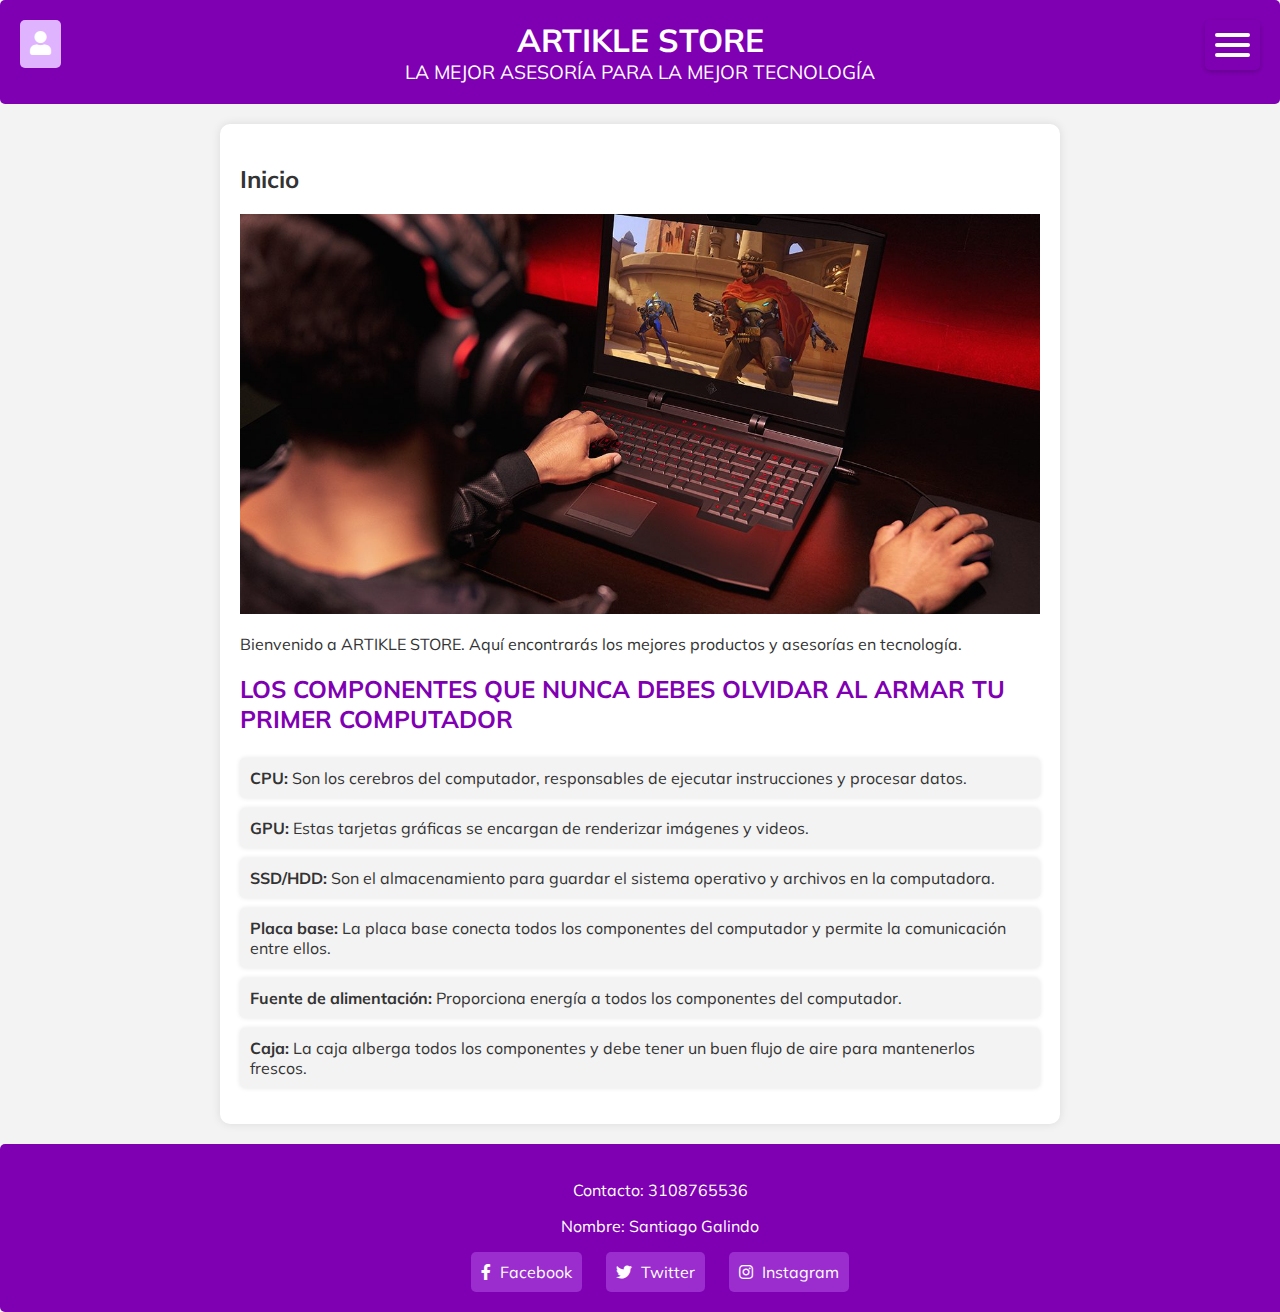
==== index.html @ 76ae7bc3 "Index" ====
<!DOCTYPE html>
<html lang="es">
<head>
  <meta charset="UTF-8">
  <meta name="viewport" content="width=device-width, initial-scale=1.0">
  <title>ARTIKLE STORE</title>
  <link rel="stylesheet" href="ARTIKLE.css">
  <link rel="stylesheet" href="https://cdnjs.cloudflare.com/ajax/libs/font-awesome/5.15.4/css/all.min.css">
  <link href="https://fonts.googleapis.com/css2?family=Muli:wght@400;700&display=swap" rel="stylesheet">
</head>
<body>
  <header>
    <div id="user-menu">
      <button id="user-button"><i class="fas fa-user"></i></button>
      <ul id="auth-menu" class="content">
        <li><a href="#login">Iniciar Sesión</a></li>
        <li><a href="#register">Registrarse</a></li>
      </ul>
    </div>
    <a href="#home" id="home-link">
      <h1>ARTIKLE STORE</h1>
    </a>
    <p>LA MEJOR ASESORÍA PARA LA MEJOR TECNOLOGÍA</p>
  </header>
  <div id="toggleTabs" class="menu-icon">
    <div></div>
    <div></div>
    <div></div>
  </div>
  <ul id="tabs">
    <li><a href="#home" class="active">Inicio</a></li>
    <li><a href="#categories">Categorías</a></li>
    <li><a href="#contact">Contacto</a></li>
    <li><a href="#blog">Blog</a></li>
    <li><a href="#reviews">Reseñas</a></li>
  </ul>
  <div id="container">
    <!-- Sección de reseñas -->
    <div class="content" id="reviews">
      <h2>Reseñas</h2>
      <div id="reviews-list">
        <!-- Aquí se mostrarán las reseñas aprobadas -->
        <div class="review">
          <strong>Zanthy:</strong> La mejor asesoria
        </div>
        <div class="review">
          <strong>Malena26:</strong> Gracias por el apoyo
        </div>
      </div>
      <button id="add-review-button">Añadir Reseña</button>
      <div id="review-form-container" style="display: none;">
        <!-- Formulario para dejar una reseña -->
        <h3>Deja tu reseña</h3>
        <form id="review-form">
          <label for="review-text">Tu reseña:</label>
          <textarea id="review-text" name="review-text" rows="4" required></textarea>
          <button type="submit">Enviar</button>
        </form>
      </div>
    </div>
    
    <!-- Sección de inicio -->
    <div class="content show" id="home">
      <h2>Inicio</h2>
      <img src="BANER.jpg" alt="Imagen de Inicio">
      <p>Bienvenido a ARTIKLE STORE. Aquí encontrarás los mejores productos y asesorías en tecnología.</p>
      <h3>LOS COMPONENTES QUE NUNCA DEBES OLVIDAR AL ARMAR TU PRIMER COMPUTADOR</h3>
      <ul>
        <li><strong>CPU:</strong> Son los cerebros del computador, responsables de ejecutar instrucciones y procesar datos.</li>
        <li><strong>GPU:</strong> Estas tarjetas gráficas se encargan de renderizar imágenes y videos.</li>
        <li><strong>SSD/HDD:</strong> Son el almacenamiento para guardar el sistema operativo y archivos en la computadora.</li>
        <li><strong>Placa base:</strong> La placa base conecta todos los componentes del computador y permite la comunicación entre ellos.</li>
        <li><strong>Fuente de alimentación:</strong> Proporciona energía a todos los componentes del computador.</li>
        <li><strong>Caja:</strong> La caja alberga todos los componentes y debe tener un buen flujo de aire para mantenerlos frescos.</li>
      </ul>
    </div>

    <!-- Sección de registro -->
    <div class="content" id="register">
      <h2>Registrarse</h2>
      <form id="register-form">
        <!-- Campos para registro -->
        <label for="fullname">Nombre Completo:</label>
        <input type="text" id="fullname" name="fullname"><br>
        <label for="email">Correo Electrónico:</label>
        <input type="email" id="email" name="email"><br>
        <label for="new-username">Nombre de Usuario:</label>
        <input type="text" id="new-username" name="new-username"><br>
        <label for="new-password">Contraseña:</label>
        <input type="password" id="new-password" name="new-password"><br>
        <label for="confirm-password">Confirmar Contraseña:</label>
        <input type="password" id="confirm-password" name="confirm-password"><br>
        <button type="submit">Registrarse</button>
      </form>
    </div>
    
    <!-- Sección de inicio de sesión -->
    <div class="content" id="login">
      <h2>Iniciar Sesión</h2>
      <form id="login-form">
        <label for="login-username">Nombre de Usuario:</label>
        <input type="text" id="login-username" name="login-username" required>
        <label for="login-password">Contraseña:</label>
        <input type="password" id="login-password" name="login-password" required>
        <button type="submit">Ingresar</button>
      </form>
    </div>
    
    <!-- Sección de categorías -->
    <div class="content" id="categories">
      <h2>Categorías</h2>
      <div class="category-buttons">
        <!-- Botones para cada categoría -->
        <button class="category-button">CPU</button>
        <button class="category-button">GPU</button>
        <button class="category-button">RAM</button>
        <button class="category-button">Placa Base</button>
        <button class="category-button">Almacenamiento</button>
        <button class="category-button">Fuente de Alimentación</button>
        <button class="category-button">Sistema de Enfriamiento</button>
        <button class="category-button">Caja</button>
        <button class="category-button">Monitor</button>
        <button class="category-button">Teclado</button>
        <button class="category-button">Ratón</button>
      </div>
    </div>

    <!-- Sección de contacto -->
    <div id="contact" class="content">
      <h2>Contacto</h2>
      <form id="contact-form">
        <label for="name">Nombre:</label>
        <input type="text" id="name" name="name" required>
        <label for="email">Correo Electrónico:</label>
        <input type="email" id="email" name="email" required>
        <label for="phone">Celular:</label>
        <input type="tel" id="phone" name="phone" required>
        <label for="message">Mensaje:</label>
        <textarea id="message" name="message" rows="4" required></textarea>
        
        <button type="submit">Enviar</button>
      </form>
    </div>

    <!-- Sección del blog -->
    <div class="content" id="blog">
      <h2>Blog</h2>
      <p>Nos encontramos trabajando para su servicio.</p>
    </div>
  </div>

  <!-- Pie de página -->
  <footer>
    <div class="contact-info">
      <p>Contacto: 3108765536</p>
      <p>Nombre: Santiago Galindo</p>
    </div>
    <div class="social-media">
      <a href="https://www.facebook.com" target="_blank"><i class="fab fa-facebook-f"></i> Facebook</a>
      <a href="https://www.twitter.com" target="_blank"><i class="fab fa-twitter"></i> Twitter</a>
      <a href="https://www.instagram.com" target="_blank"><i class="fab fa-instagram"></i> Instagram</a>
    </div>
  </footer>

  <!-- Enlace al archivo JavaScript -->
  <script src="ARTIKLE.js"></script>
</body>
---- ARTIKLE.css ----
body {
  display: flex;
  flex-direction: column;
  min-height: 100vh;
  font-family: 'Muli', sans-serif; /* Cambiar la fuente a Muli */
  background-color: #f3f3f3;
  color: #333;
  margin: 0;
  padding: 0;
}

header {
  text-align: center;
  background-color: #7f00b2; /* Color morado */
  color: white;
  padding: 20px;
  border-radius: 5px;
  margin-bottom: 20px;
  position: relative;
}

header h1 {
  margin: 0;
  font-size: 2em;
}

header p {
  margin: 0;
  font-size: 1.2em;
}

#home-link {
  text-decoration: none;
  color: white;
}

#home-link:hover {
  text-decoration: underline;
}

#user-menu {
  position: absolute;
  top: 20px;
  left: 20px;
}

#user-button {
  background: #e0b3ff;
  border: none;
  color: white;
  font-size: 1.5em;
  cursor: pointer;
  padding: 10px;
  border-radius: 5px;
  transition: background-color 0.3s ease; /* Transición suave */
}

#user-button:hover {
  background: #d1a3ff; /* Morado aún más claro al pasar el ratón */
}

#auth-menu {
  display: none;
  list-style: none;
  padding: 0;
  margin: 0;
  position: absolute;
  top: 40px;
  left: 0;
  background-color: #7f00b2; 
  border-radius: 5px;
  box-shadow: 0 2px 5px rgba(0, 0, 0, 0.2);
}

#auth-menu li {
  margin: 0;
}

#auth-menu li a {
  color: white;
  text-decoration: none;
  padding: 10px 15px;
  display: block;
}

#auth-menu li a:hover {
  background-color: #ae41e0; /* Color morado más claro al pasar el ratón */
}

#tabs {
  display: none; /* Ocultar las pestañas por defecto */
  background-color: #7f00b2; 
  padding: 10px;
  border-radius: 5px;
  flex-direction: column; /* Mostrar las pestañas de forma vertical */
  margin-bottom: 20px;
}

#tabs li {
  list-style: none;
  margin-bottom: 10px; /* Espacio entre las pestañas */
}

#tabs a {
  color: white;
  text-decoration: none;
  padding: 10px 15px;
  border-radius: 5px;
  background-color: #9b2dce; 
  display: block; /* Asegurar que los enlaces ocupen todo el ancho */
}

#tabs a:hover, #tabs a.active {
  background-color: #ae41e0; 
}

.menu-icon {
  position: fixed; /* Fija el botón en la parte superior */
  top: 20px; /* Ajusta la distancia desde la parte superior */
  right: 20px; /* Ajusta la distancia desde la derecha */
  width: 35px;
  height: 30px;
  display: flex;
  flex-direction: column;
  justify-content: space-around;
  align-items: center;
  cursor: pointer;
  background-color: #7f00b2; /* Fondo morado */
  padding: 10px;
  border-radius: 5px;
  box-shadow: 0 2px 5px rgba(0, 0, 0, 0.2); /* Añade una sombra para darle profundidad */
  z-index: 1000; /* Asegura que el botón esté por encima de otros elementos */
}

.menu-icon div {
  width: 100%;
  height: 4px;
  background-color: white; /* Líneas blancas */
  border-radius: 2px;
  transition: all 0.3s ease; /* Añade una transición suave */
}

.menu-icon:hover div {
  background-color: #ae41e0; 
}

#container {
  flex: 1;
  max-width: 800px;
  margin: 0 auto;
  padding: 20px;
  background-color: white;
  box-shadow: 0 0 10px rgba(0, 0, 0, 0.1);
  border-radius: 10px;
}

.content {
  display: none;
}

.content.show {
  display: block;
}

.content img {
  max-width: 100%;
  height: auto;
}

form {
  display: flex;
  flex-direction: column;
}

form label, form input, form button {
  margin-bottom: 10px;
}

#home h3 {
  margin-top: 20px;
  font-size: 1.5em;
  color: #7f00b2; 
}

#home ul {
  list-style-type: none;
  padding: 0;
}

#home ul li {
  background-color: #f3f3f3;
  margin: 10px 0;
  padding: 10px;
  border-radius: 5px;
  box-shadow: 0 0 5px rgba(0, 0, 0, 0.1);
}

#home ul li strong {
  color: #333;
}

footer {
  background-color: #7f00b2; /* Fondo morado */
  color: white;
  text-align: center;
  padding: 20px;
  border-radius: 5px;
  margin-top: 20px;
  position: relative;
  bottom: 0;
  width: 100%;
}

footer .contact-info {
  margin-bottom: 10px;
}

footer .social-media a {
  color: white;
  text-decoration: none;
  margin: 0 10px;
  padding: 10px;
  border-radius: 5px;
  background-color: #9b2dce; 
  display: inline-block;
}

footer .social-media a:hover {
  background-color: #ae41e0; 
}

footer .social-media i {
  margin-right: 5px;
}
.category-buttons {
  display: flex;
  flex-wrap: wrap;
  gap: 10px;
  justify-content: center;
  margin-top: 20px;
}

.category-button {
  background-color: #7f00b2; 
  color: white;
  border: none;
  padding: 10px 20px;
  border-radius: 5px;
  cursor: pointer;
  transition: background-color 0.3s ease;
}

.category-button:hover {
  background-color: #ae41e0;
}
#contact {
  padding: 30px;
  box-sizing: border-box;
  overflow: auto; /* Permite el desplazamiento si el contenido es demasiado grande */
}

#contact-form {
  display: flex;
  flex-direction: column;
  gap: 10px;
  margin-top: 20px;
}

#contact-form label {
  font-weight: bold;
}

#contact-form input,
#contact-form textarea {
  padding: 10px;
  border: 1px solid #ccc;
  border-radius: 5px;
  width: 100%; /* Asegura que los inputs ocupen todo el ancho del contenedor */
  box-sizing: border-box; /* Incluye el padding y el borde en el ancho total */
}

#contact-form button {
  background-color: #7f00b2; 
  color: white;
  border: none;
  padding: 10px;
  border-radius: 5px;
  cursor: pointer;
  transition: background-color 0.3s ease;
}

#contact-form button:hover {
  background-color: #ae41e0; 
}

/* Estilos para el menú de pestañas en dispositivos móviles */
@media (max-width: 768px) {
  #tabs {
    display: none;
    flex-direction: column;
    width: 100%;
  }

  #tabs.show {
    display: flex;
  }

  #tabs a {
    padding: 10px;
    text-align: center;
    border-bottom: 1px solid #ccc;
  }
}
/* Mostrar el menú de usuario cuando se active */
#auth-menu.show {
  display: block;
}

/* Mostrar el menú de pestañas en dispositivos móviles cuando se active */
#tabs.show {
  display: flex;
}
#reviews-list {
  margin-top: 20px;
}

#reviews-list .review {
  background-color: #f3f3f3;
  margin: 10px 0;
  padding: 10px;
  border-radius: 5px;
  box-shadow: 0 0 5px rgba(0, 0, 0, 0.1);
}

#review-form-container {
  margin-top: 20px;
}

#review-form textarea {
  width: 100%;
  padding: 10px;
  border: 1px solid #ccc;
  border-radius: 5px;
  box-sizing: border-box;
}

#review-form button {
  background-color: #7f00b2;
  color: white;
  border: none;
  padding: 10px;
  border-radius: 5px;
  cursor: pointer;
  transition: background-color 0.3s ease;
}

#add-review-button {
  background-color: #7f00b2;
  color: white;
  border: none;
  padding: 10px 20px;
  border-radius: 5px;
  cursor: pointer;
  transition: background-color 0.3s ease;
  margin-top: 20px;
}

#add-review-button:hover {
  background-color: #ae41e0;
}

.review strong {
  color: #7f00b2; /* Color del nombre del usuario */
  display: block;
  margin-bottom: 5px;
}
#register-form {
  display: flex;
  flex-direction: column;
  gap: 10px;
  margin-top: 20px;
}

#register-form label {
  font-weight: bold;
}

#register-form input {
  padding: 10px;
  border: 1px solid #ccc;
  border-radius: 5px;
  width: 100%;
  box-sizing: border-box;
}

#register-form button {
  background-color: #7f00b2;
  color: white;
  border: none;
  padding: 10px;
  border-radius: 5px;
  cursor: pointer;
  transition: background-color 0.3s ease;
}

#register-form button:hover {
  background-color: #ae41e0;
}
#login-form {
  display: flex;
  flex-direction: column;
  gap: 10px;
  margin-top: 20px;
}

#login-form label {
  font-weight: bold;
}

#login-form input {
  padding: 10px;
  border: 1px solid #ccc;
  border-radius: 5px;
  width: 100%;
  box-sizing: border-box;
}

#login-form button {
  background-color: #7f00b2;
  color: white;
  border: none;
  padding: 10px;
  border-radius: 5px;
  cursor: pointer;
  transition: background-color 0.3s ease;
}

#login-form button:hover {
  background-color: #ae41e0;
}
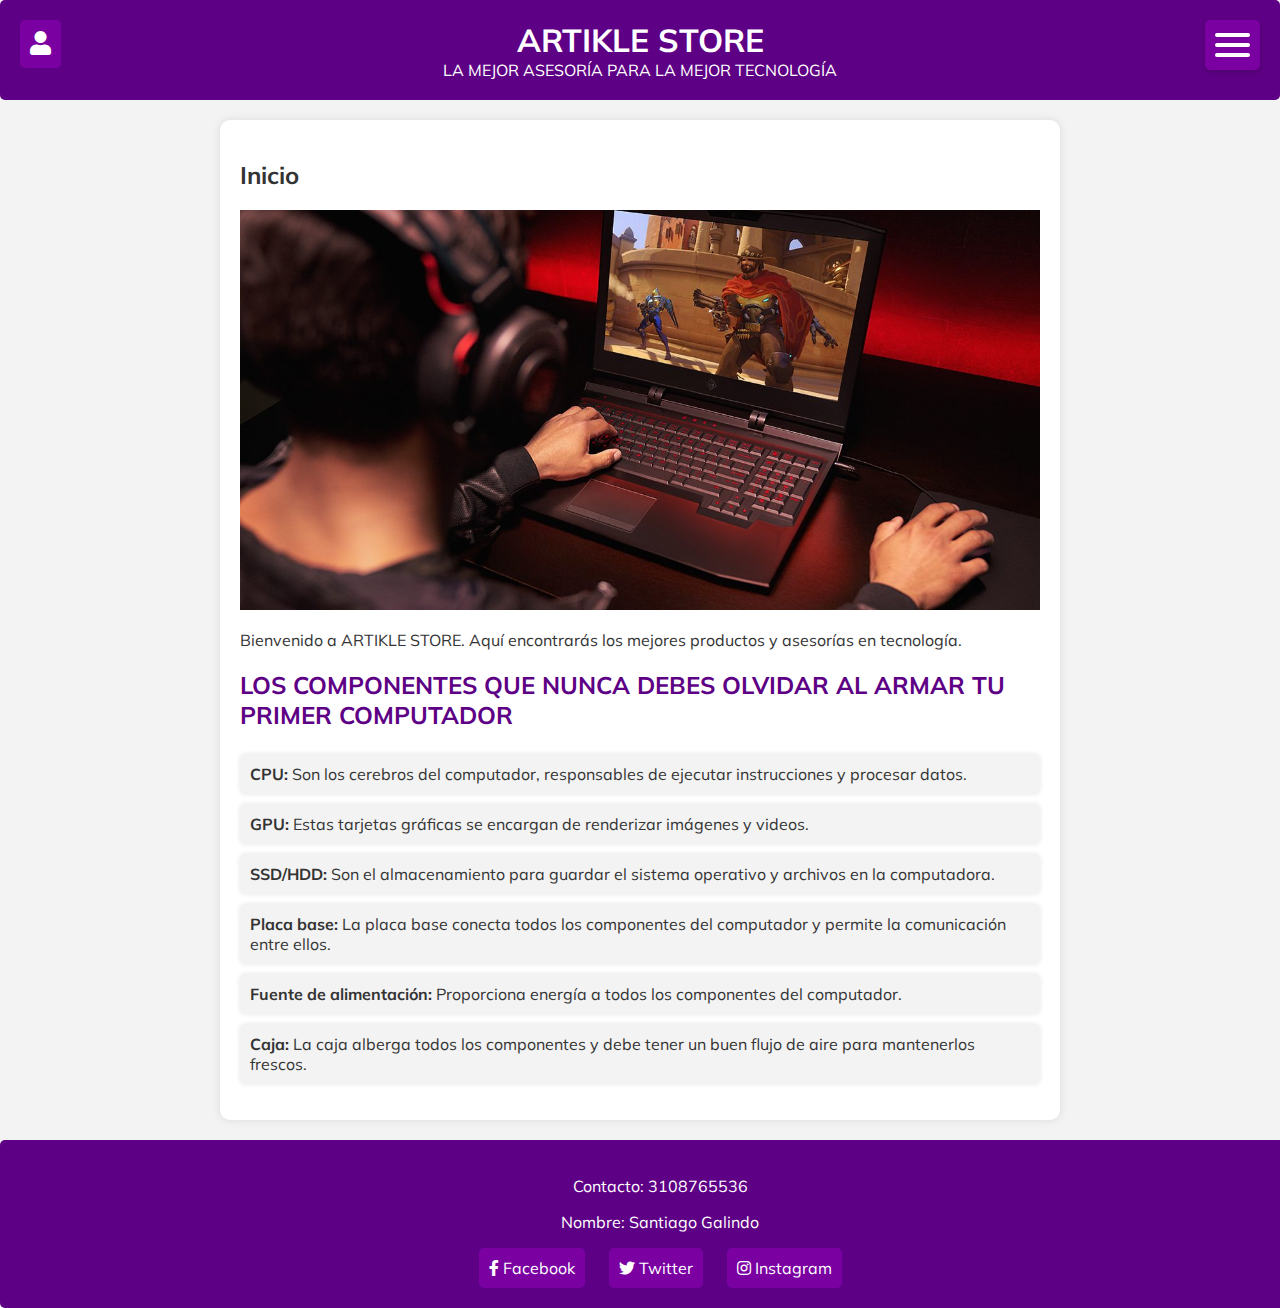
==== commit 1699dfe2: "Pestaña de usuarios" ====
--- a/index.html
+++ b/index.html
@@ -12,59 +12,40 @@
   <header>
     <div id="user-menu">
       <button id="user-button"><i class="fas fa-user"></i></button>
-      <ul id="auth-menu" class="content">
+      <ul id="auth-menu" style="display: none;">
         <li><a href="#login">Iniciar Sesión</a></li>
         <li><a href="#register">Registrarse</a></li>
       </ul>
+      <span id="welcomeMessage" style="display: none;"></span>
     </div>
     <a href="#home" id="home-link">
       <h1>ARTIKLE STORE</h1>
     </a>
     <p>LA MEJOR ASESORÍA PARA LA MEJOR TECNOLOGÍA</p>
   </header>
+  
   <div id="toggleTabs" class="menu-icon">
     <div></div>
     <div></div>
     <div></div>
   </div>
+  
   <ul id="tabs">
     <li><a href="#home" class="active">Inicio</a></li>
     <li><a href="#categories">Categorías</a></li>
     <li><a href="#contact">Contacto</a></li>
-    <li><a href="#blog">Blog</a></li>
     <li><a href="#reviews">Reseñas</a></li>
+    <li style="display: none;"><a href="#users">Usuarios</a></li> <!-- Pestaña de Usuarios -->
   </ul>
+  
   <div id="container">
-    <!-- Sección de reseñas -->
-    <div class="content" id="reviews">
-      <h2>Reseñas</h2>
-      <div id="reviews-list">
-        <!-- Aquí se mostrarán las reseñas aprobadas -->
-        <div class="review">
-          <strong>Zanthy:</strong> La mejor asesoria
-        </div>
-        <div class="review">
-          <strong>Malena26:</strong> Gracias por el apoyo
-        </div>
-      </div>
-      <button id="add-review-button">Añadir Reseña</button>
-      <div id="review-form-container" style="display: none;">
-        <!-- Formulario para dejar una reseña -->
-        <h3>Deja tu reseña</h3>
-        <form id="review-form">
-          <label for="review-text">Tu reseña:</label>
-          <textarea id="review-text" name="review-text" rows="4" required></textarea>
-          <button type="submit">Enviar</button>
-        </form>
-      </div>
-    </div>
-    
     <!-- Sección de inicio -->
     <div class="content show" id="home">
       <h2>Inicio</h2>
       <img src="BANER.jpg" alt="Imagen de Inicio">
-      <p>Bienvenido a ARTIKLE STORE. Aquí encontrarás los mejores productos y asesorías en tecnología.</p>
-      <h3>LOS COMPONENTES QUE NUNCA DEBES OLVIDAR AL ARMAR TU PRIMER COMPUTADOR</h3>
+      
+      <p id="welcome-text">Bienvenido a ARTIKLE STORE. Aquí encontrarás los mejores productos y asesorías en tecnología.</p>
+      <h3 id="welcome-title">LOS COMPONENTES QUE NUNCA DEBES OLVIDAR AL ARMAR TU PRIMER COMPUTADOR</h3>
       <ul>
         <li><strong>CPU:</strong> Son los cerebros del computador, responsables de ejecutar instrucciones y procesar datos.</li>
         <li><strong>GPU:</strong> Estas tarjetas gráficas se encargan de renderizar imágenes y videos.</li>
@@ -75,11 +56,27 @@
       </ul>
     </div>
 
+    <!-- Sección de reseñas -->
+    <div class="content" id="reviews">
+      <h2>Reseñas</h2>
+      <div id="reviews-list">
+        <!-- Aquí se mostrarán las reseñas aprobadas -->
+      </div>
+      <button id="add-review-button">Añadir Reseña</button>
+      <div id="review-form-container" style="display: none;">
+        <h3>Deja tu reseña</h3>
+        <form id="review-form">
+          <label for="review-text">Tu reseña:</label>
+          <textarea id="review-text" name="review-text" rows="4" required></textarea>
+          <button type="submit">Enviar</button>
+        </form>
+      </div>
+    </div>
+
     <!-- Sección de registro -->
     <div class="content" id="register">
       <h2>Registrarse</h2>
       <form id="register-form">
-        <!-- Campos para registro -->
         <label for="fullname">Nombre Completo:</label>
         <input type="text" id="fullname" name="fullname"><br>
         <label for="email">Correo Electrónico:</label>
@@ -110,7 +107,6 @@
     <div class="content" id="categories">
       <h2>Categorías</h2>
       <div class="category-buttons">
-        <!-- Botones para cada categoría -->
         <button class="category-button">CPU</button>
         <button class="category-button">GPU</button>
         <button class="category-button">RAM</button>
@@ -142,10 +138,10 @@
       </form>
     </div>
 
-    <!-- Sección del blog -->
-    <div class="content" id="blog">
-      <h2>Blog</h2>
-      <p>Nos encontramos trabajando para su servicio.</p>
+    <!-- Sección de usuarios -->
+    <div class="content" id="users">
+      <h2>Usuarios Registrados</h2>
+      <div id="users-list"></div> <!-- Aquí se mostrarán los usuarios -->
     </div>
   </div>
 
@@ -165,3 +161,4 @@
   <!-- Enlace al archivo JavaScript -->
   <script src="ARTIKLE.js"></script>
 </body>
+</html>
--- a/ARTIKLE.css
+++ b/ARTIKLE.css
@@ -1,9 +1,18 @@
+:root {
+  --color-primary: #5e0085; /* Color morado oscuro */
+  --color-primary-light: #7a00a2; /* Color morado claro */
+  --color-primary-dark: #6c0091; /* Color morado más oscuro */
+  --color-background: #f3f3f3;
+  --color-white: white;
+  --color-grey: #ccc;
+}
+
 body {
   display: flex;
   flex-direction: column;
   min-height: 100vh;
-  font-family: 'Muli', sans-serif; /* Cambiar la fuente a Muli */
-  background-color: #f3f3f3;
+  font-family: 'Muli', sans-serif;
+  background-color: var(--color-background);
   color: #333;
   margin: 0;
   padding: 0;
@@ -11,27 +20,21 @@
 
 header {
   text-align: center;
-  background-color: #7f00b2; /* Color morado */
-  color: white;
+  background-color: var(--color-primary);
+  color: var(--color-white);
   padding: 20px;
   border-radius: 5px;
   margin-bottom: 20px;
   position: relative;
 }
 
-header h1 {
+header h1, header p {
   margin: 0;
-  font-size: 2em;
-}
-
-header p {
-  margin: 0;
-  font-size: 1.2em;
 }
 
 #home-link {
   text-decoration: none;
-  color: white;
+  color: var(--color-white);
 }
 
 #home-link:hover {
@@ -45,18 +48,18 @@
 }
 
 #user-button {
-  background: #e0b3ff;
+  background: var(--color-primary-light);
   border: none;
-  color: white;
+  color: var(--color-white);
   font-size: 1.5em;
   cursor: pointer;
   padding: 10px;
   border-radius: 5px;
-  transition: background-color 0.3s ease; /* Transición suave */
+  transition: background-color 0.3s ease;
 }
 
 #user-button:hover {
-  background: #d1a3ff; /* Morado aún más claro al pasar el ratón */
+  background: var(--color-primary-dark);
 }
 
 #auth-menu {
@@ -67,57 +70,52 @@
   position: absolute;
   top: 40px;
   left: 0;
-  background-color: #7f00b2; 
+  background-color: var(--color-primary);
   border-radius: 5px;
   box-shadow: 0 2px 5px rgba(0, 0, 0, 0.2);
 }
 
-#auth-menu li {
-  margin: 0;
-}
-
 #auth-menu li a {
-  color: white;
+  color: var(--color-white);
   text-decoration: none;
   padding: 10px 15px;
   display: block;
 }
 
 #auth-menu li a:hover {
-  background-color: #ae41e0; /* Color morado más claro al pasar el ratón */
+  background-color: var(--color-primary-light);
 }
 
 #tabs {
-  display: none; /* Ocultar las pestañas por defecto */
-  background-color: #7f00b2; 
-  padding: 10px;
-  border-radius: 5px;
-  flex-direction: column; /* Mostrar las pestañas de forma vertical */
+  display: none;
+  background-color: var(--color-primary);
+  padding: 10px;
+  border-radius: 5px;
   margin-bottom: 20px;
 }
 
 #tabs li {
   list-style: none;
-  margin-bottom: 10px; /* Espacio entre las pestañas */
+  margin-bottom: 10px;
 }
 
 #tabs a {
-  color: white;
+  color: var(--color-white);
   text-decoration: none;
   padding: 10px 15px;
   border-radius: 5px;
-  background-color: #9b2dce; 
-  display: block; /* Asegurar que los enlaces ocupen todo el ancho */
+  background-color: var(--color-primary-light);
+  display: block;
 }
 
 #tabs a:hover, #tabs a.active {
-  background-color: #ae41e0; 
+  background-color: var(--color-primary-dark);
 }
 
 .menu-icon {
-  position: fixed; /* Fija el botón en la parte superior */
-  top: 20px; /* Ajusta la distancia desde la parte superior */
-  right: 20px; /* Ajusta la distancia desde la derecha */
+  position: fixed;
+  top: 20px;
+  right: 20px;
   width: 35px;
   height: 30px;
   display: flex;
@@ -125,23 +123,23 @@
   justify-content: space-around;
   align-items: center;
   cursor: pointer;
-  background-color: #7f00b2; /* Fondo morado */
-  padding: 10px;
-  border-radius: 5px;
-  box-shadow: 0 2px 5px rgba(0, 0, 0, 0.2); /* Añade una sombra para darle profundidad */
-  z-index: 1000; /* Asegura que el botón esté por encima de otros elementos */
+  background-color: var(--color-primary-light);
+  padding: 10px;
+  border-radius: 5px;
+  box-shadow: 0 2px 5px rgba(0, 0, 0, 0.2);
+  z-index: 1000;
 }
 
 .menu-icon div {
   width: 100%;
   height: 4px;
-  background-color: white; /* Líneas blancas */
+  background-color: var(--color-white);
   border-radius: 2px;
-  transition: all 0.3s ease; /* Añade una transición suave */
+  transition: all 0.3s ease;
 }
 
 .menu-icon:hover div {
-  background-color: #ae41e0; 
+  background-color: var(--color-primary-dark);
 }
 
 #container {
@@ -149,7 +147,7 @@
   max-width: 800px;
   margin: 0 auto;
   padding: 20px;
-  background-color: white;
+  background-color: var(--color-white);
   box-shadow: 0 0 10px rgba(0, 0, 0, 0.1);
   border-radius: 10px;
 }
@@ -170,16 +168,36 @@
 form {
   display: flex;
   flex-direction: column;
-}
-
-form label, form input, form button {
-  margin-bottom: 10px;
+  margin-bottom: 10px; /* Espacio entre formularios */
+}
+
+form label {
+  font-weight: bold;
+}
+
+form input, form textarea, form button {
+  padding: 10px;
+  border: 1px solid var(--color-grey);
+  border-radius: 5px;
+  width: 100%;
+  box-sizing: border-box;
+}
+
+form button {
+  background-color: var(--color-primary);
+  color: var(--color-white);
+  cursor: pointer;
+  transition: background-color 0.3s ease;
+}
+
+form button:hover {
+  background-color: var(--color-primary-dark);
 }
 
 #home h3 {
   margin-top: 20px;
   font-size: 1.5em;
-  color: #7f00b2; 
+  color: var(--color-primary);
 }
 
 #home ul {
@@ -200,8 +218,8 @@
 }
 
 footer {
-  background-color: #7f00b2; /* Fondo morado */
-  color: white;
+  background-color: var(--color-primary);
+  color: var(--color-white);
   text-align: center;
   padding: 20px;
   border-radius: 5px;
@@ -216,22 +234,19 @@
 }
 
 footer .social-media a {
-  color: white;
+  color: var(--color-white);
   text-decoration: none;
   margin: 0 10px;
   padding: 10px;
   border-radius: 5px;
-  background-color: #9b2dce; 
+  background-color: var(--color-primary-light);
   display: inline-block;
 }
 
 footer .social-media a:hover {
-  background-color: #ae41e0; 
-}
-
-footer .social-media i {
-  margin-right: 5px;
-}
+  background-color: var(--color-primary-dark);
+}
+
 .category-buttons {
   display: flex;
   flex-wrap: wrap;
@@ -241,8 +256,8 @@
 }
 
 .category-button {
-  background-color: #7f00b2; 
-  color: white;
+  background-color: var(--color-primary);
+  color: var(--color-white);
   border: none;
   padding: 10px 20px;
   border-radius: 5px;
@@ -251,12 +266,13 @@
 }
 
 .category-button:hover {
-  background-color: #ae41e0;
-}
+  background-color: var(--color-primary-dark);
+}
+
 #contact {
   padding: 30px;
   box-sizing: border-box;
-  overflow: auto; /* Permite el desplazamiento si el contenido es demasiado grande */
+  overflow: auto;
 }
 
 #contact-form {
@@ -270,56 +286,6 @@
   font-weight: bold;
 }
 
-#contact-form input,
-#contact-form textarea {
-  padding: 10px;
-  border: 1px solid #ccc;
-  border-radius: 5px;
-  width: 100%; /* Asegura que los inputs ocupen todo el ancho del contenedor */
-  box-sizing: border-box; /* Incluye el padding y el borde en el ancho total */
-}
-
-#contact-form button {
-  background-color: #7f00b2; 
-  color: white;
-  border: none;
-  padding: 10px;
-  border-radius: 5px;
-  cursor: pointer;
-  transition: background-color 0.3s ease;
-}
-
-#contact-form button:hover {
-  background-color: #ae41e0; 
-}
-
-/* Estilos para el menú de pestañas en dispositivos móviles */
-@media (max-width: 768px) {
-  #tabs {
-    display: none;
-    flex-direction: column;
-    width: 100%;
-  }
-
-  #tabs.show {
-    display: flex;
-  }
-
-  #tabs a {
-    padding: 10px;
-    text-align: center;
-    border-bottom: 1px solid #ccc;
-  }
-}
-/* Mostrar el menú de usuario cuando se active */
-#auth-menu.show {
-  display: block;
-}
-
-/* Mostrar el menú de pestañas en dispositivos móviles cuando se active */
-#tabs.show {
-  display: flex;
-}
 #reviews-list {
   margin-top: 20px;
 }
@@ -336,106 +302,65 @@
   margin-top: 20px;
 }
 
-#review-form textarea {
-  width: 100%;
-  padding: 10px;
-  border: 1px solid #ccc;
-  border-radius: 5px;
-  box-sizing: border-box;
-}
-
-#review-form button {
-  background-color: #7f00b2;
-  color: white;
-  border: none;
-  padding: 10px;
-  border-radius: 5px;
-  cursor: pointer;
-  transition: background-color 0.3s ease;
-}
-
-#add-review-button {
-  background-color: #7f00b2;
-  color: white;
-  border: none;
-  padding: 10px 20px;
-  border-radius: 5px;
-  cursor: pointer;
-  transition: background-color 0.3s ease;
-  margin-top: 20px;
-}
-
-#add-review-button:hover {
-  background-color: #ae41e0;
-}
-
 .review strong {
-  color: #7f00b2; /* Color del nombre del usuario */
+  color: var(--color-primary); /* Color del nombre del usuario */
   display: block;
   margin-bottom: 5px;
 }
-#register-form {
-  display: flex;
-  flex-direction: column;
-  gap: 10px;
-  margin-top: 20px;
-}
-
-#register-form label {
-  font-weight: bold;
-}
-
-#register-form input {
-  padding: 10px;
-  border: 1px solid #ccc;
-  border-radius: 5px;
+
+.review button {
+  background-color: #ff4d4d;
+  color: var(--color-white);
+  border: none;
+  border-radius: 5px;
+  padding: 5px 10px;
+  cursor: pointer;
+  transition: background-color 0.3s;
+}
+
+.review button:hover {
+  background-color: #ff1a1a;
+}
+#add-review-button {
+  background-color: var(--color-primary); 
+  color: var(--color-white);
+  border: none;
+  padding: 10px 20px; 
+  border-radius: 5px; 
+  cursor: pointer;
+  transition: background-color 0.3s ease; 
+  margin-top: 20px; 
+  font-size: 1em; 
+}
+
+#add-review-button:hover {
+  background-color: var(--color-primary-dark); 
+}
+#users-list {
+  margin-top: 20px;
+}
+
+#users-list table {
   width: 100%;
-  box-sizing: border-box;
-}
-
-#register-form button {
-  background-color: #7f00b2;
-  color: white;
-  border: none;
-  padding: 10px;
-  border-radius: 5px;
-  cursor: pointer;
-  transition: background-color 0.3s ease;
-}
-
-#register-form button:hover {
-  background-color: #ae41e0;
-}
-#login-form {
-  display: flex;
-  flex-direction: column;
-  gap: 10px;
-  margin-top: 20px;
-}
-
-#login-form label {
-  font-weight: bold;
-}
-
-#login-form input {
-  padding: 10px;
-  border: 1px solid #ccc;
-  border-radius: 5px;
-  width: 100%;
-  box-sizing: border-box;
-}
-
-#login-form button {
-  background-color: #7f00b2;
-  color: white;
-  border: none;
-  padding: 10px;
-  border-radius: 5px;
-  cursor: pointer;
-  transition: background-color 0.3s ease;
-}
-
-#login-form button:hover {
-  background-color: #ae41e0;
-}
-
+  border-collapse: collapse; /* Asegura que los bordes de las celdas se junten */
+  box-shadow: 0 0 10px rgba(0, 0, 0, 0.1); /* Sombra suave alrededor de la tabla */
+}
+
+#users-list th, #users-list td {
+  padding: 10px;
+  text-align: left;
+  border: 1px solid var(--color-grey); /* Bordes alrededor de celdas */
+}
+
+#users-list th {
+  background-color: var(--color-primary); /* Fondo para el encabezado */
+  color: var(--color-white); /* Color del texto */
+}
+
+#users-list tr:nth-child(even) {
+  background-color: #f9f9f9; /* Sombreado alternado para filas */
+}
+
+#users-list tr:hover {
+  background-color: #e0e0e0; /* Cambio de color al pasar el ratón */
+}
